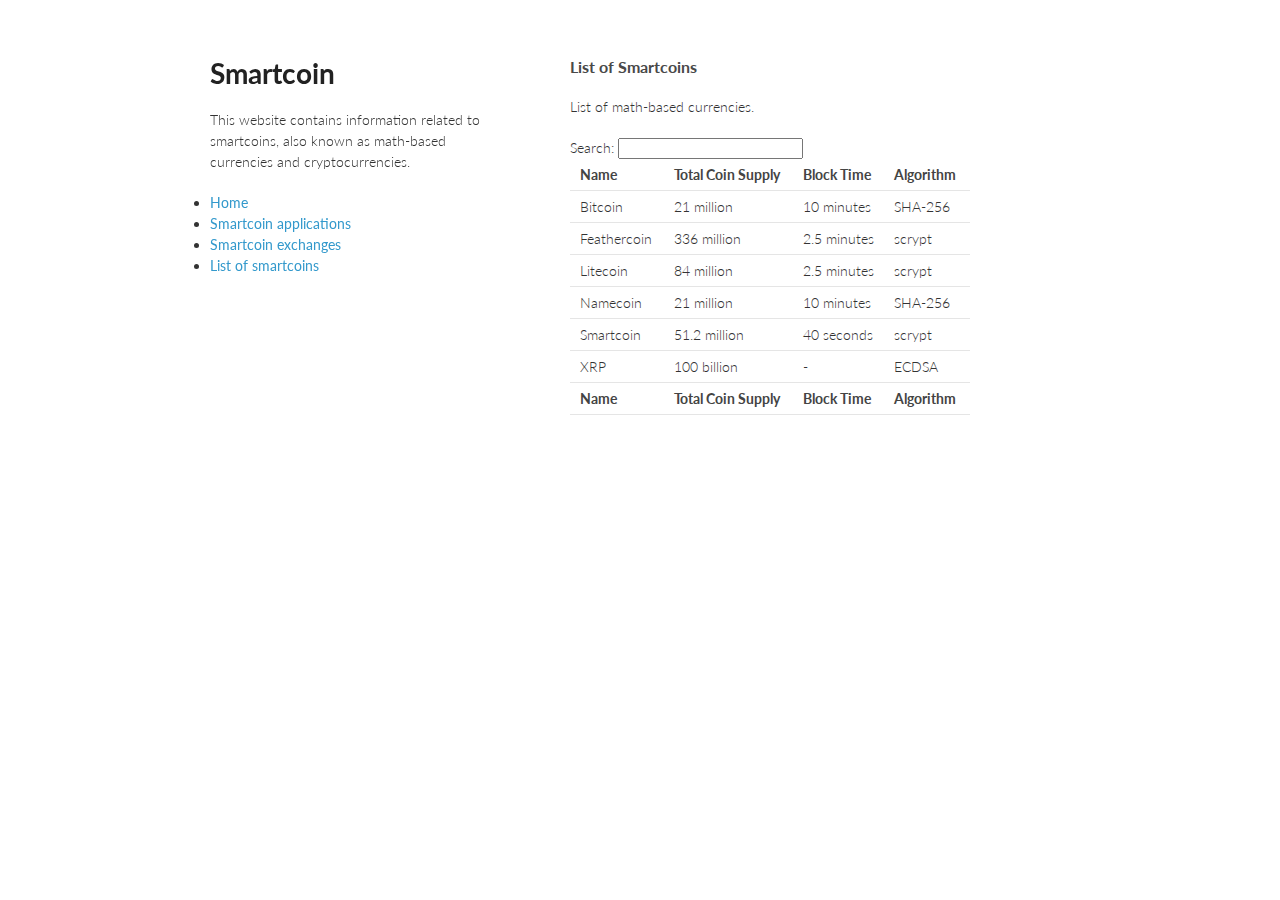
==== list-of-smartcoins.html @ 4b30d813 "Update list-of-smartcoins.html" ====
<!doctype html>
<html>
  <head>
    <meta charset="utf-8">
    <meta http-equiv="X-UA-Compatible" content="chrome=1">
    <title>Smartcoin</title>
    

    <link rel="stylesheet" href="stylesheets/styles.css">
    <link rel="stylesheet" href="stylesheets/pygment_trac.css">
    <meta name="viewport" content="width=device-width, initial-scale=1, user-scalable=no">
    <!--[if lt IE 9]>
    <script src="//html5shiv.googlecode.com/svn/trunk/html5.js"></script>
    <![endif]-->
    

		<script type="text/javascript" language="javascript" src="jquery.js"></script>
		<script type="text/javascript" language="javascript" src="jquery.dataTables.js"></script>
		<script type="text/javascript" charset="utf-8">
			$(document).ready(function() {
				$('#example').dataTable( {
					"bPaginate": false,
					"bLengthChange": true,
					"bFilter": true,
					"bSort": true,
					"bInfo": false,
					"bAutoWidth": true } );
			} );
		</script>
		
    
    <script>
  (function(i,s,o,g,r,a,m){i['GoogleAnalyticsObject']=r;i[r]=i[r]||function(){
  (i[r].q=i[r].q||[]).push(arguments)},i[r].l=1*new Date();a=s.createElement(o),
  m=s.getElementsByTagName(o)[0];a.async=1;a.src=g;m.parentNode.insertBefore(a,m)
  })(window,document,'script','//www.google-analytics.com/analytics.js','ga');

  ga('create', 'UA-40724970-4', 'smartcoin.net');
  ga('send', 'pageview');

</script>
  </head>
  <body id="dt_example">
    <div class="wrapper">
      <header>
        <h1>Smartcoin</h1>
        <p>This website contains information related to smartcoins, also known as math-based currencies and cryptocurrencies.</p>

 <li><a href='index.html'>Home</a></li>
 <li><a href='smartcoin-applications.html'>Smartcoin applications</a></a></li>
 <li><a href='smartcoin-exchanges.html'>Smartcoin exchanges</a></a></li>
 <li><a href='list-of-smartcoins.html'>List of smartcoins</a></a></li>
 <br>
      </header>
      <section>
        <h3>
<a name="list-of-smartcoins" class="anchor" href="#list-of-smartcoins"><span class="octicon octicon-link"></span></a>List of Smartcoins</h3>
<p>List of math-based currencies.</p>
		<div id="container" style="width:80%">


			<div id="demo">
<table cellpadding="0" cellspacing="0" border="0" class="display" id="example" width="100%">
	<thead>
		<tr>
    			<th style="cursor: pointer;">Name</th>
    			<th style="cursor: pointer;">Total Coin Supply</th>
    			<th style="cursor: pointer;">Block Time</th>
    			<th style="cursor: pointer;">Algorithm</th>

		</tr>
	</thead>
	<tbody>
		<tr>
			<td>Bitcoin</td>
			<td>21 million</td>
    			<td>10 minutes</td>
			<td>SHA-256</td>

		</tr>
		<tr>
			<td>Litecoin</td>
			<td>84 million</td>
    			<td>2.5 minutes</td>
			<td>scrypt</td>

		</tr>
		<tr>
			<td>Smartcoin</td>
			<td>51.2 million</td>
    			<td>40 seconds</td>
			<td>scrypt</td>

		</tr>
		<tr>
			<td>Feathercoin</td>
			<td>336 million</td>
    			<td>2.5 minutes</td>
			<td>scrypt</td>

		</tr>
		<tr>
			<td>Namecoin</td>
			<td>21 million</td>
    			<td>10 minutes</td>
			<td>SHA-256</td>

		</tr>
		<tr>
			<td>XRP</td>
			<td>100 billion</td>
    			<td>-</td>
			<td>ECDSA</td>

		</tr>

	
  
  
	</tbody>
	<tfoot>
		<tr>
    			<th>Name</th>
    			<th>Total Coin Supply</th>
    			<th>Block Time</th>
    			<th>Algorithm</th>

		</tr>
	</tfoot>
</table>
			</div>

			
			


			
			
			
			
			

		</div>




      </section>
      <footer>

      </footer>
    </div>
    <script src="javascripts/scale.fix.js"></script>
    
  </body>
</html>
---- stylesheets/styles.css ----
@import url(https://fonts.googleapis.com/css?family=Lato:300italic,700italic,300,700);

body {
  padding:50px;
  font:14px/1.5 Lato, "Helvetica Neue", Helvetica, Arial, sans-serif;
  color:#333;
  font-weight:300;
}

h1, h2, h3, h4, h5, h6 {
  color:#222;
  margin:0 0 20px;
}

p, ul, ol, table, pre, dl {
  margin:0 0 20px;
}

h1, h2, h3 {
  line-height:1.1;
}

h1 {
  font-size:28px;
}

h2 {
  color:#393939;
}

h3, h4, h5, h6 {
  color:#494949;
}

a {
  color:#39c;
  font-weight:400;
  text-decoration:none;
}

a small {
  font-size:11px;
  color:#777;
  margin-top:-0.6em;
  display:block;
}

.wrapper {
  width:860px;
  margin:0 auto;
}

blockquote {
  border-left:1px solid #e5e5e5;
  margin:0;
  padding:0 0 0 20px;
  font-style:italic;
}

code, pre {
  font-family:Monaco, Bitstream Vera Sans Mono, Lucida Console, Terminal;
  color:#333;
  font-size:12px;
}

pre {
  padding:8px 15px;
  background: #f8f8f8;  
  border-radius:5px;
  border:1px solid #e5e5e5;
  overflow-x: auto;
}

table {
  width:100%;
  border-collapse:collapse;
}

th, td {
  text-align:left;
  padding:5px 10px;
  border-bottom:1px solid #e5e5e5;
}

dt {
  color:#444;
  font-weight:700;
}

th {
  color:#444;
}

img {
  max-width:100%;
}

header {
  width:270px;
  
  position:fixed;
}

header ul {
  list-style:none;
  height:40px;
  
  padding:0;
  
  background: #eee;
  background: -moz-linear-gradient(top, #f8f8f8 0%, #dddddd 100%);
  background: -webkit-gradient(linear, left top, left bottom, color-stop(0%,#f8f8f8), color-stop(100%,#dddddd));
  background: -webkit-linear-gradient(top, #f8f8f8 0%,#dddddd 100%);
  background: -o-linear-gradient(top, #f8f8f8 0%,#dddddd 100%);
  background: -ms-linear-gradient(top, #f8f8f8 0%,#dddddd 100%);
  background: linear-gradient(top, #f8f8f8 0%,#dddddd 100%);
  
  border-radius:5px;
  border:1px solid #d2d2d2;
  box-shadow:inset #fff 0 1px 0, inset rgba(0,0,0,0.03) 0 -1px 0;
  width:270px;
}

header li {
  width:200px;
  
  border-left:0px solid #d2d2d2;
  
}

header ul a {
  line-height:1;
  font-size:11px;
  color:#999;
  display:block;
  text-align:center;
  padding-top:6px;
  height:40px;
}

strong {
  color:#222;
  font-weight:700;
}

header ul li + li {
  width:88px;
  border-left:1px solid #fff;
}

header ul li + li + li {
  border-right:none;
  width:89px;
}

header ul a strong {
  font-size:17px;
  display:block;
  color:#222;
}

section {
  width:500px;
  float:right;
  padding-bottom:50px;
}

small {
  font-size:11px;
}

hr {
  border:0;
  background:#e5e5e5;
  height:1px;
  margin:0 0 20px;
}

footer {
  width:270px;
  float:left;
  position:fixed;
  bottom:50px;
}

@media print, screen and (max-width: 960px) {
  
  div.wrapper {
    width:auto;
    margin:0;
  }
  
  header, section, footer {
    float:none;
    position:static;
    width:auto;
  }
  
  header {
    padding-right:320px;
  }
  
  section {
    border:1px solid #e5e5e5;
    border-width:1px 0;
    padding:20px 0;
    margin:0 0 20px;
  }
  
  header a small {
    display:inline;
  }
  
  header ul {
    position:absolute;
    right:50px;
    top:52px;
  }
}

@media print, screen and (max-width: 720px) {
  body {
    word-wrap:break-word;
  }
  
  header {
    padding:0;
  }
  
  header ul, header p.view {
    position:static;
  }
  
  pre, code {
    word-wrap:normal;
  }
}

@media print, screen and (max-width: 480px) {
  body {
    padding:15px;
  }
  
  header ul {
    display:none;
  }
}

@media print {
  body {
    padding:0.4in;
    font-size:12pt;
    color:#444;
  }
}
---- stylesheets/pygment_trac.css ----
.highlight  { background: #ffffff; }
.highlight .c { color: #999988; font-style: italic } /* Comment */
.highlight .err { color: #a61717; background-color: #e3d2d2 } /* Error */
.highlight .k { font-weight: bold } /* Keyword */
.highlight .o { font-weight: bold } /* Operator */
.highlight .cm { color: #999988; font-style: italic } /* Comment.Multiline */
.highlight .cp { color: #999999; font-weight: bold } /* Comment.Preproc */
.highlight .c1 { color: #999988; font-style: italic } /* Comment.Single */
.highlight .cs { color: #999999; font-weight: bold; font-style: italic } /* Comment.Special */
.highlight .gd { color: #000000; background-color: #ffdddd } /* Generic.Deleted */
.highlight .gd .x { color: #000000; background-color: #ffaaaa } /* Generic.Deleted.Specific */
.highlight .ge { font-style: italic } /* Generic.Emph */
.highlight .gr { color: #aa0000 } /* Generic.Error */
.highlight .gh { color: #999999 } /* Generic.Heading */
.highlight .gi { color: #000000; background-color: #ddffdd } /* Generic.Inserted */
.highlight .gi .x { color: #000000; background-color: #aaffaa } /* Generic.Inserted.Specific */
.highlight .go { color: #888888 } /* Generic.Output */
.highlight .gp { color: #555555 } /* Generic.Prompt */
.highlight .gs { font-weight: bold } /* Generic.Strong */
.highlight .gu { color: #800080; font-weight: bold; } /* Generic.Subheading */
.highlight .gt { color: #aa0000 } /* Generic.Traceback */
.highlight .kc { font-weight: bold } /* Keyword.Constant */
.highlight .kd { font-weight: bold } /* Keyword.Declaration */
.highlight .kn { font-weight: bold } /* Keyword.Namespace */
.highlight .kp { font-weight: bold } /* Keyword.Pseudo */
.highlight .kr { font-weight: bold } /* Keyword.Reserved */
.highlight .kt { color: #445588; font-weight: bold } /* Keyword.Type */
.highlight .m { color: #009999 } /* Literal.Number */
.highlight .s { color: #d14 } /* Literal.String */
.highlight .na { color: #008080 } /* Name.Attribute */
.highlight .nb { color: #0086B3 } /* Name.Builtin */
.highlight .nc { color: #445588; font-weight: bold } /* Name.Class */
.highlight .no { color: #008080 } /* Name.Constant */
.highlight .ni { color: #800080 } /* Name.Entity */
.highlight .ne { color: #990000; font-weight: bold } /* Name.Exception */
.highlight .nf { color: #990000; font-weight: bold } /* Name.Function */
.highlight .nn { color: #555555 } /* Name.Namespace */
.highlight .nt { color: #000080 } /* Name.Tag */
.highlight .nv { color: #008080 } /* Name.Variable */
.highlight .ow { font-weight: bold } /* Operator.Word */
.highlight .w { color: #bbbbbb } /* Text.Whitespace */
.highlight .mf { color: #009999 } /* Literal.Number.Float */
.highlight .mh { color: #009999 } /* Literal.Number.Hex */
.highlight .mi { color: #009999 } /* Literal.Number.Integer */
.highlight .mo { color: #009999 } /* Literal.Number.Oct */
.highlight .sb { color: #d14 } /* Literal.String.Backtick */
.highlight .sc { color: #d14 } /* Literal.String.Char */
.highlight .sd { color: #d14 } /* Literal.String.Doc */
.highlight .s2 { color: #d14 } /* Literal.String.Double */
.highlight .se { color: #d14 } /* Literal.String.Escape */
.highlight .sh { color: #d14 } /* Literal.String.Heredoc */
.highlight .si { color: #d14 } /* Literal.String.Interpol */
.highlight .sx { color: #d14 } /* Literal.String.Other */
.highlight .sr { color: #009926 } /* Literal.String.Regex */
.highlight .s1 { color: #d14 } /* Literal.String.Single */
.highlight .ss { color: #990073 } /* Literal.String.Symbol */
.highlight .bp { color: #999999 } /* Name.Builtin.Pseudo */
.highlight .vc { color: #008080 } /* Name.Variable.Class */
.highlight .vg { color: #008080 } /* Name.Variable.Global */
.highlight .vi { color: #008080 } /* Name.Variable.Instance */
.highlight .il { color: #009999 } /* Literal.Number.Integer.Long */

.type-csharp .highlight .k { color: #0000FF }
.type-csharp .highlight .kt { color: #0000FF }
.type-csharp .highlight .nf { color: #000000; font-weight: normal }
.type-csharp .highlight .nc { color: #2B91AF }
.type-csharp .highlight .nn { color: #000000 }
.type-csharp .highlight .s { color: #A31515 }
.type-csharp .highlight .sc { color: #A31515 }
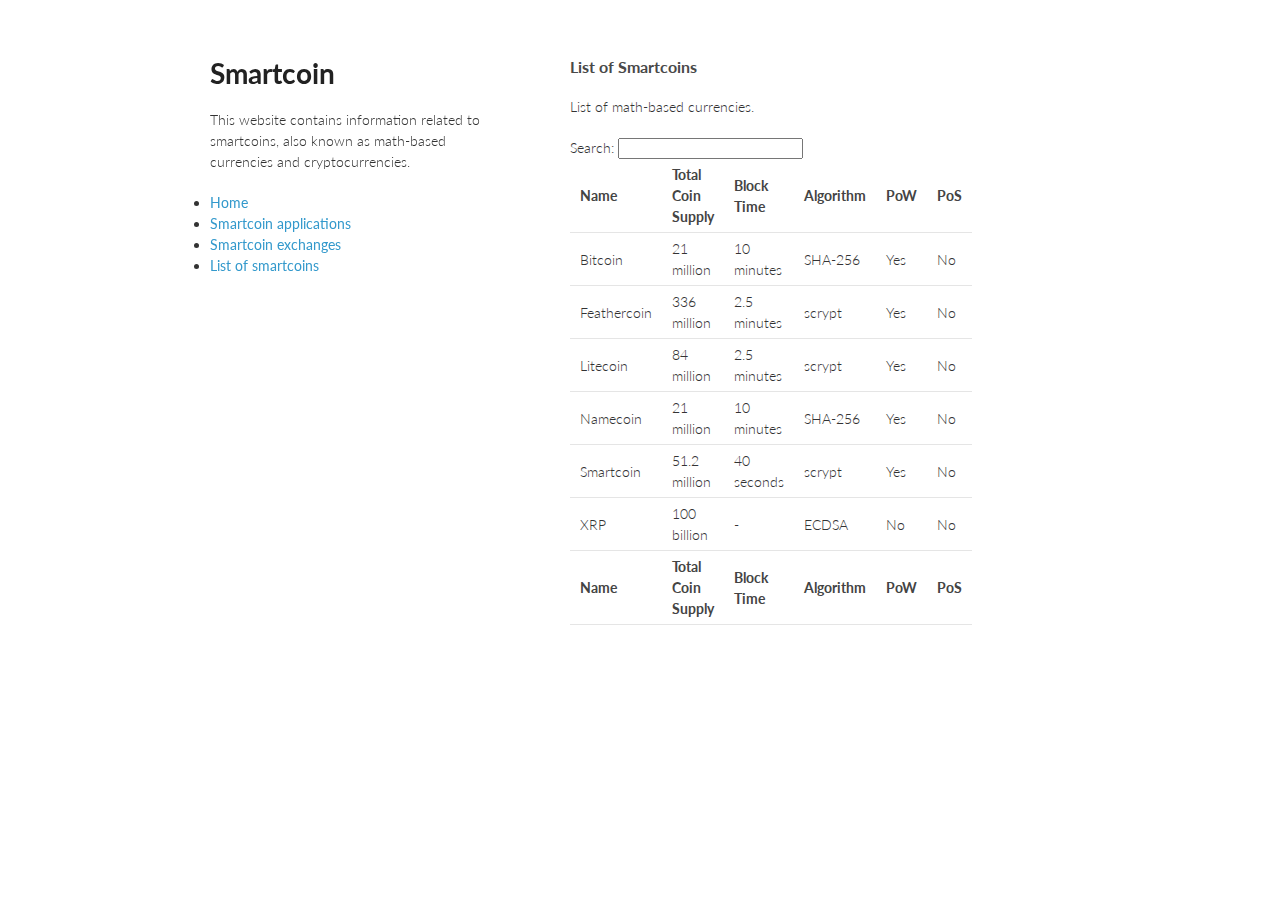
==== commit a443e084: "Update list-of-smartcoins.html" ====
--- a/list-of-smartcoins.html
+++ b/list-of-smartcoins.html
@@ -67,6 +67,8 @@
     			<th style="cursor: pointer;">Total Coin Supply</th>
     			<th style="cursor: pointer;">Block Time</th>
     			<th style="cursor: pointer;">Algorithm</th>
+    			<th style="cursor: pointer;">PoW</th>
+    			<th style="cursor: pointer;">PoS</th>
 
 		</tr>
 	</thead>
@@ -76,6 +78,8 @@
 			<td>21 million</td>
     			<td>10 minutes</td>
 			<td>SHA-256</td>
+			<td>Yes</td>
+			<td>No</td>
 
 		</tr>
 		<tr>
@@ -83,35 +87,40 @@
 			<td>84 million</td>
     			<td>2.5 minutes</td>
 			<td>scrypt</td>
-
+			<td>Yes</td>
+			<td>No</td>
 		</tr>
 		<tr>
 			<td>Smartcoin</td>
 			<td>51.2 million</td>
     			<td>40 seconds</td>
 			<td>scrypt</td>
-
+			<td>Yes</td>
+			<td>No</td>
 		</tr>
 		<tr>
 			<td>Feathercoin</td>
 			<td>336 million</td>
     			<td>2.5 minutes</td>
 			<td>scrypt</td>
-
+			<td>Yes</td>
+			<td>No</td>
 		</tr>
 		<tr>
 			<td>Namecoin</td>
 			<td>21 million</td>
     			<td>10 minutes</td>
 			<td>SHA-256</td>
-
+			<td>Yes</td>
+			<td>No</td>
 		</tr>
 		<tr>
 			<td>XRP</td>
 			<td>100 billion</td>
     			<td>-</td>
 			<td>ECDSA</td>
-
+			<td>No</td>
+			<td>No</td>
 		</tr>
 
 	
@@ -124,6 +133,8 @@
     			<th>Total Coin Supply</th>
     			<th>Block Time</th>
     			<th>Algorithm</th>
+    			<th>PoW</th>
+    			<th>PoS</th>
 
 		</tr>
 	</tfoot>
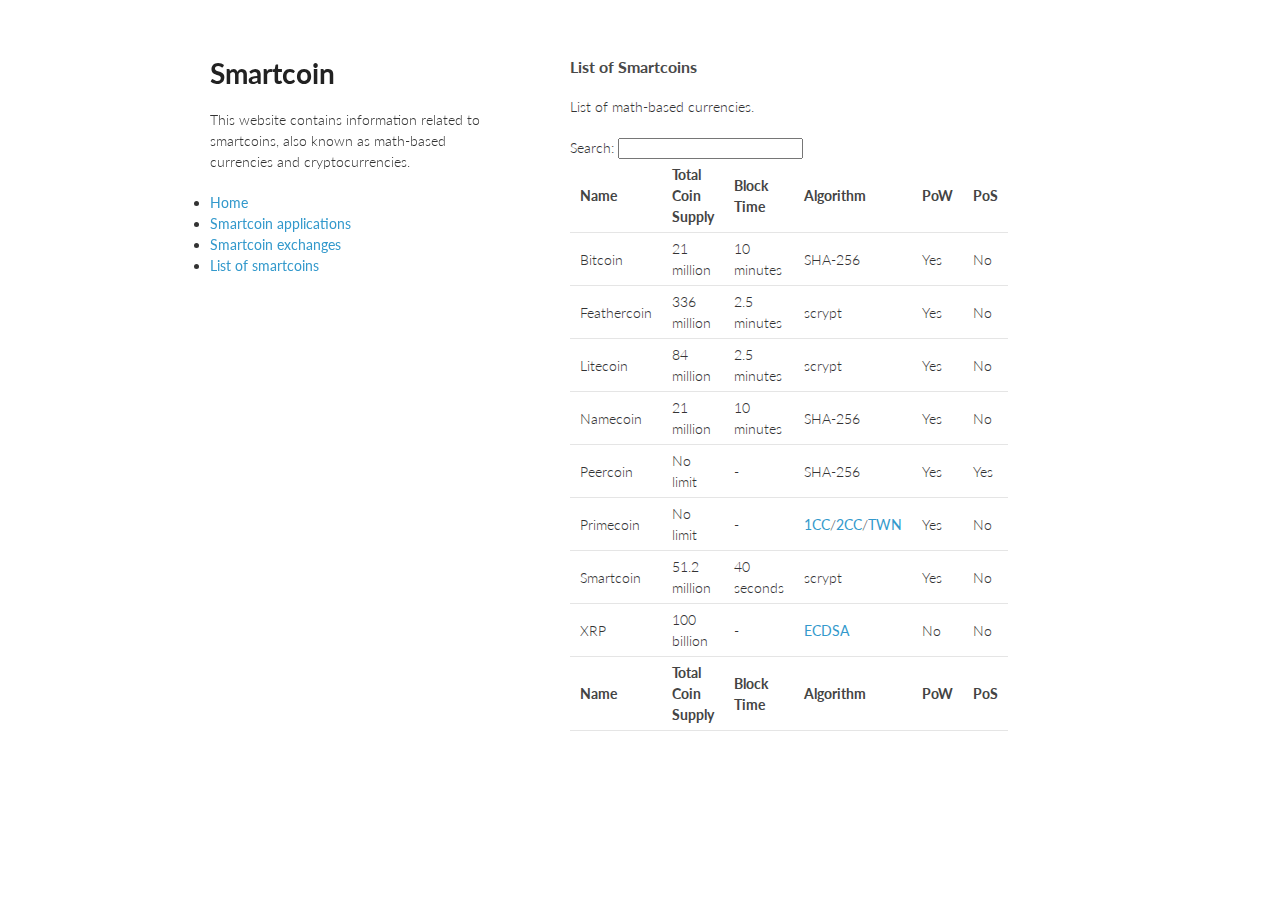
==== commit 824a0ac4: "Update list-of-smartcoins.html" ====
--- a/list-of-smartcoins.html
+++ b/list-of-smartcoins.html
@@ -118,12 +118,26 @@
 			<td>XRP</td>
 			<td>100 billion</td>
     			<td>-</td>
-			<td>ECDSA</td>
+			<td><a href="http://en.wikipedia.org/wiki/ECDSA" target="_blank">ECDSA</a></td>
 			<td>No</td>
 			<td>No</td>
 		</tr>
-
-	
+		<tr>
+			<td>Peercoin</td>
+			<td>No limit</td>
+    			<td>-</td>
+			<td>SHA-256</td>
+			<td>Yes</td>
+			<td>Yes</td>
+		</tr>
+		<tr>
+			<td>Primecoin</td>
+			<td>No limit</td>
+    			<td>-</td>
+			<td><a href="http://en.wikipedia.org/wiki/Cunningham_chains" target="_blank">1CC</a>/<a href="http://en.wikipedia.org/wiki/Cunningham_chains" target="_blank">2CC</a>/<a href="http://en.wikipedia.org/wiki/Bi-twin_chain" target="_blank">TWN</a></td>
+			<td>Yes</td>
+			<td>No</td>
+		</tr>	
   
   
 	</tbody>
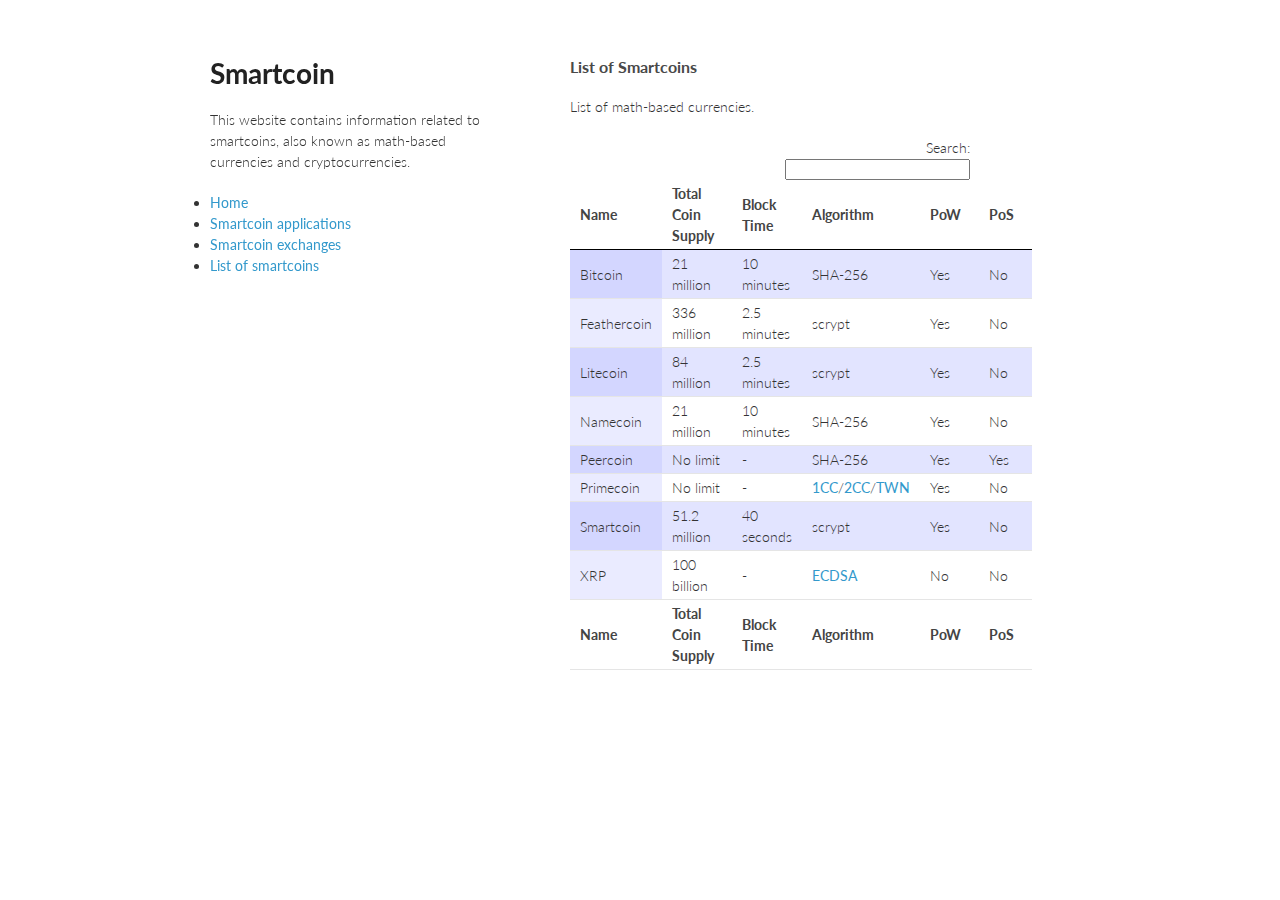
==== commit 0fff3126: "Update list-of-smartcoins.html" ====
--- a/list-of-smartcoins.html
+++ b/list-of-smartcoins.html
@@ -4,7 +4,9 @@
     <meta charset="utf-8">
     <meta http-equiv="X-UA-Compatible" content="chrome=1">
     <title>Smartcoin</title>
-    
+    		<style type="text/css" title="currentStyle">
+			@import "demo_table.css";
+		</style>
 
     <link rel="stylesheet" href="stylesheets/styles.css">
     <link rel="stylesheet" href="stylesheets/pygment_trac.css">
--- a/stylesheets/styles.css
+++ b/stylesheets/styles.css
@@ -89,6 +89,14 @@
 
 th {
   color:#444;
+}
+
+tr.odd {
+	background-color: #E2E4FF;
+}
+
+tr.even {
+	background-color: white;
 }
 
 img {
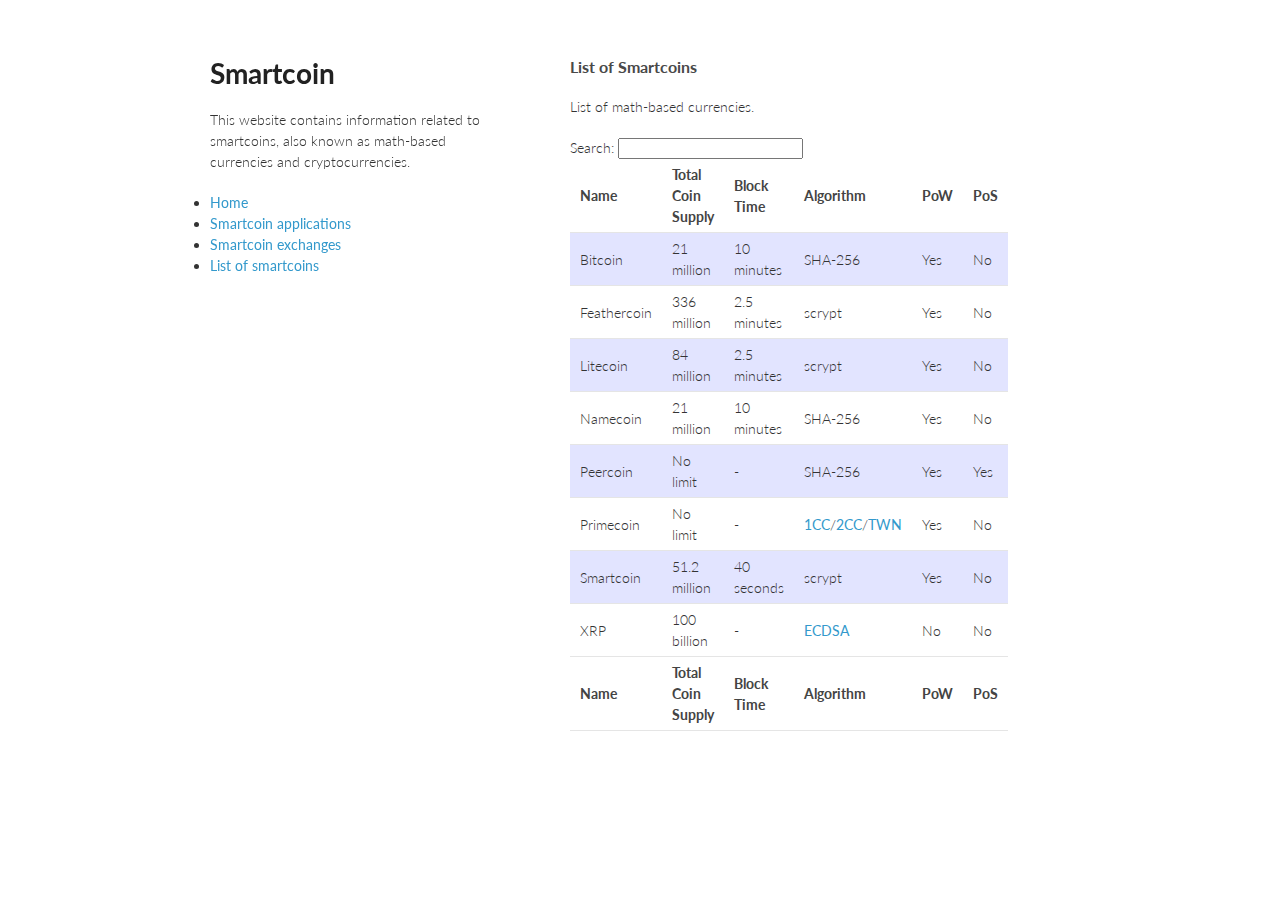
==== commit 7a0db017: "Update list-of-smartcoins.html" ====
--- a/list-of-smartcoins.html
+++ b/list-of-smartcoins.html
@@ -5,7 +5,7 @@
     <meta http-equiv="X-UA-Compatible" content="chrome=1">
     <title>Smartcoin</title>
     		<style type="text/css" title="currentStyle">
-			@import "demo_table.css";
+			@import "styles/table.css";
 		</style>
 
     <link rel="stylesheet" href="stylesheets/styles.css">
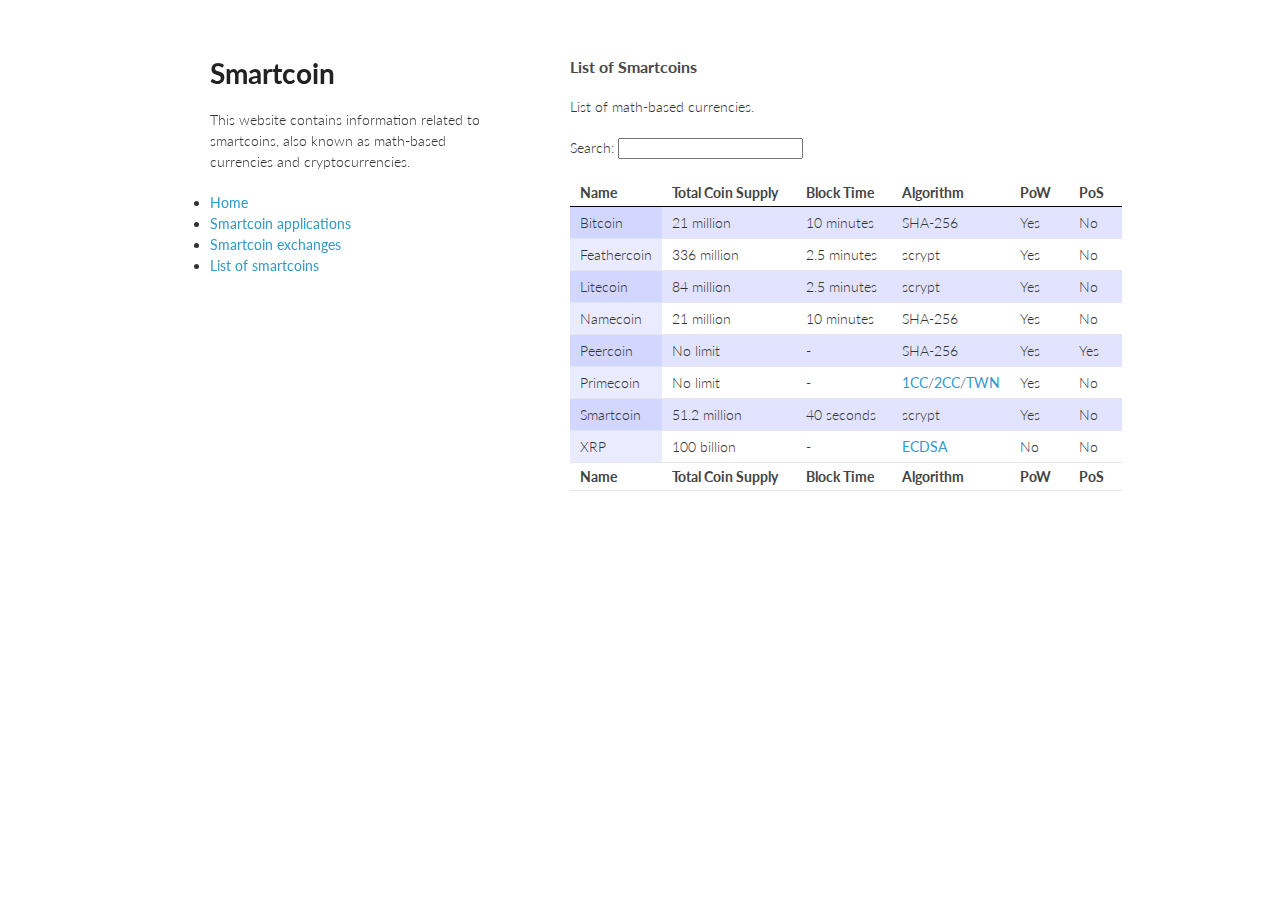
==== commit e788118f: "Update list-of-smartcoins.html" ====
--- a/list-of-smartcoins.html
+++ b/list-of-smartcoins.html
@@ -5,7 +5,7 @@
     <meta http-equiv="X-UA-Compatible" content="chrome=1">
     <title>Smartcoin</title>
     		<style type="text/css" title="currentStyle">
-			@import "styles/table.css";
+			@import "stylesheets/table.css";
 		</style>
 
     <link rel="stylesheet" href="stylesheets/styles.css">
@@ -65,12 +65,12 @@
 <table cellpadding="0" cellspacing="0" border="0" class="display" id="example" width="100%">
 	<thead>
 		<tr>
-    			<th style="cursor: pointer;">Name</th>
-    			<th style="cursor: pointer;">Total Coin Supply</th>
-    			<th style="cursor: pointer;">Block Time</th>
-    			<th style="cursor: pointer;">Algorithm</th>
-    			<th style="cursor: pointer;">PoW</th>
-    			<th style="cursor: pointer;">PoS</th>
+    			<th>Name</th>
+    			<th>Total Coin Supply</th>
+    			<th>Block Time</th>
+    			<th>Algorithm</th>
+    			<th>PoW</th>
+    			<th>PoS</th>
 
 		</tr>
 	</thead>
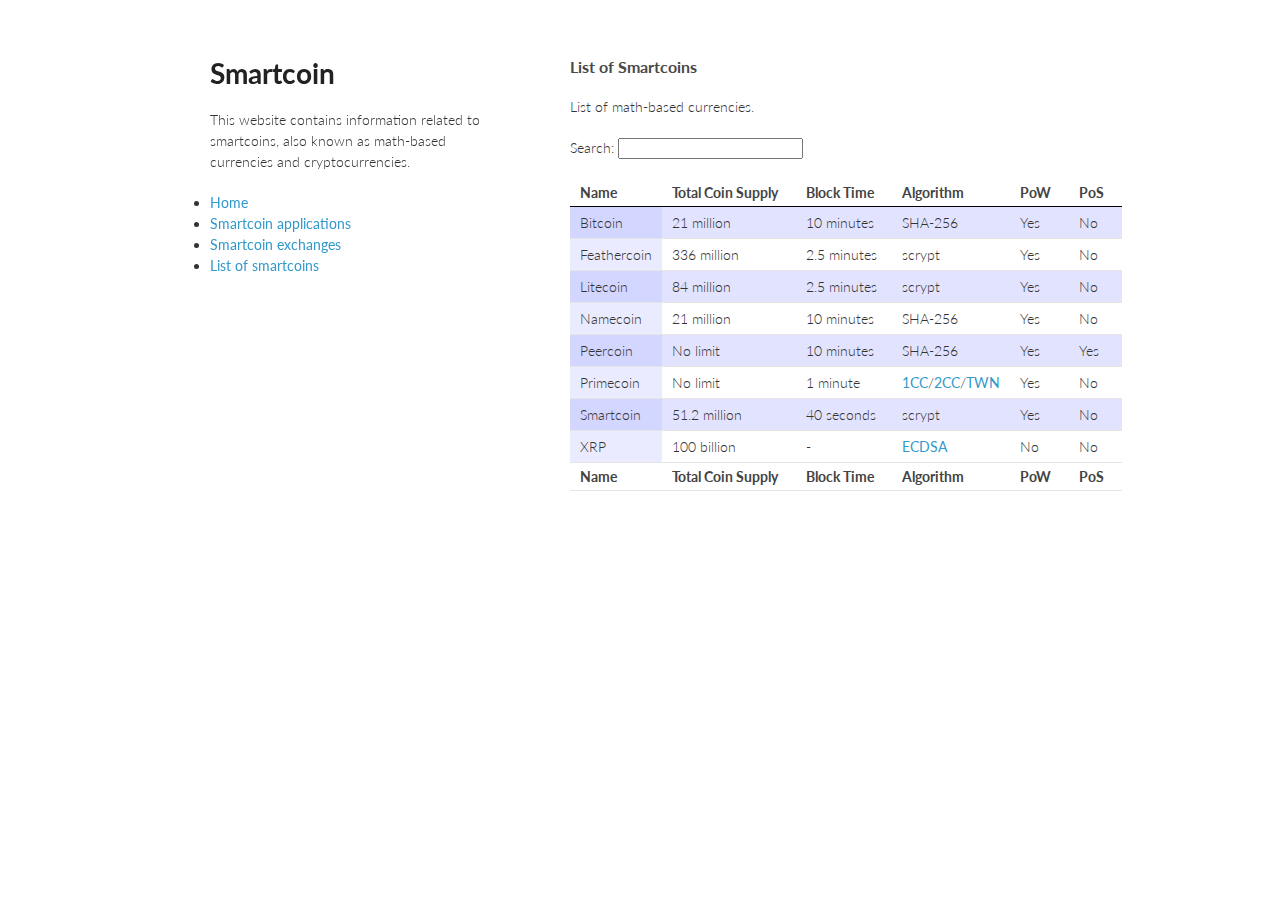
==== commit 3798685f: "Update list-of-smartcoins.html" ====
--- a/list-of-smartcoins.html
+++ b/list-of-smartcoins.html
@@ -127,7 +127,7 @@
 		<tr>
 			<td>Peercoin</td>
 			<td>No limit</td>
-    			<td>-</td>
+    			<td>10 minutes</td>
 			<td>SHA-256</td>
 			<td>Yes</td>
 			<td>Yes</td>
@@ -135,7 +135,7 @@
 		<tr>
 			<td>Primecoin</td>
 			<td>No limit</td>
-    			<td>-</td>
+    			<td>1 minute</td>
 			<td><a href="http://en.wikipedia.org/wiki/Cunningham_chains" target="_blank">1CC</a>/<a href="http://en.wikipedia.org/wiki/Cunningham_chains" target="_blank">2CC</a>/<a href="http://en.wikipedia.org/wiki/Bi-twin_chain" target="_blank">TWN</a></td>
 			<td>Yes</td>
 			<td>No</td>
